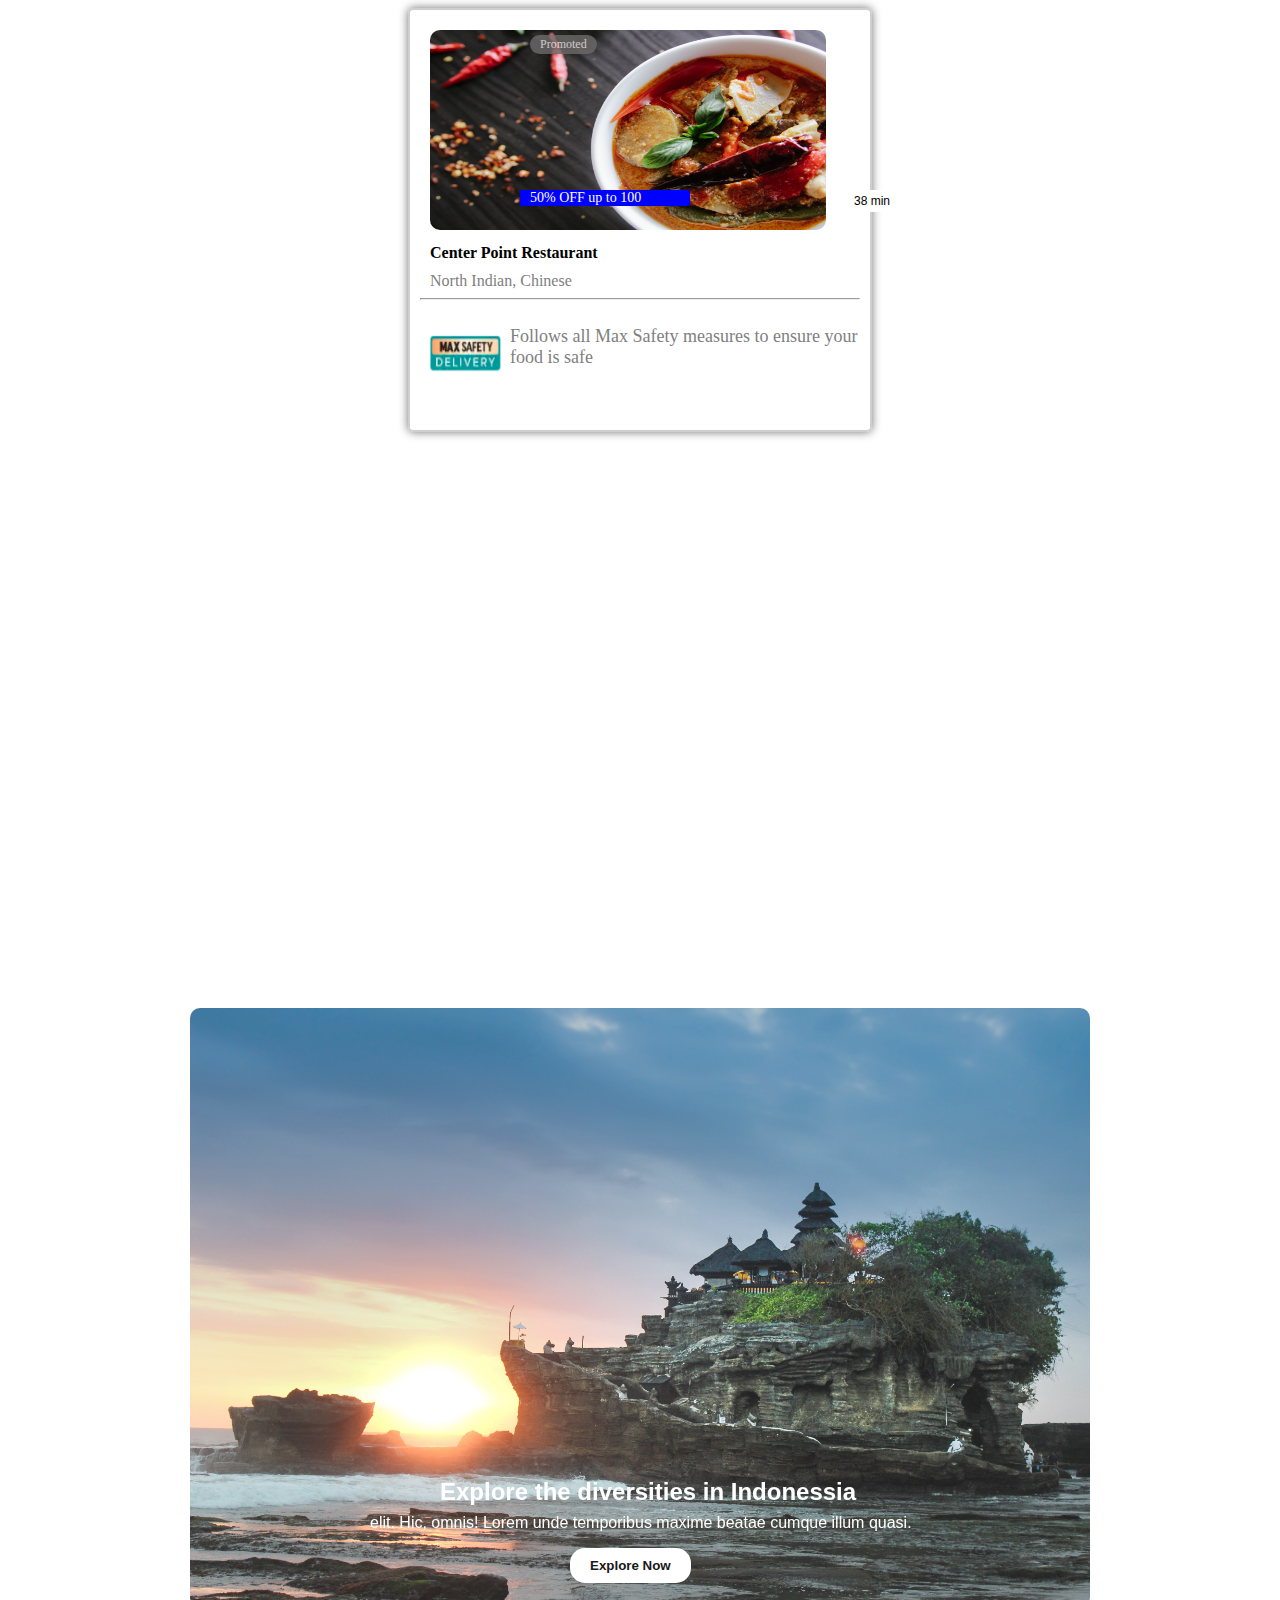
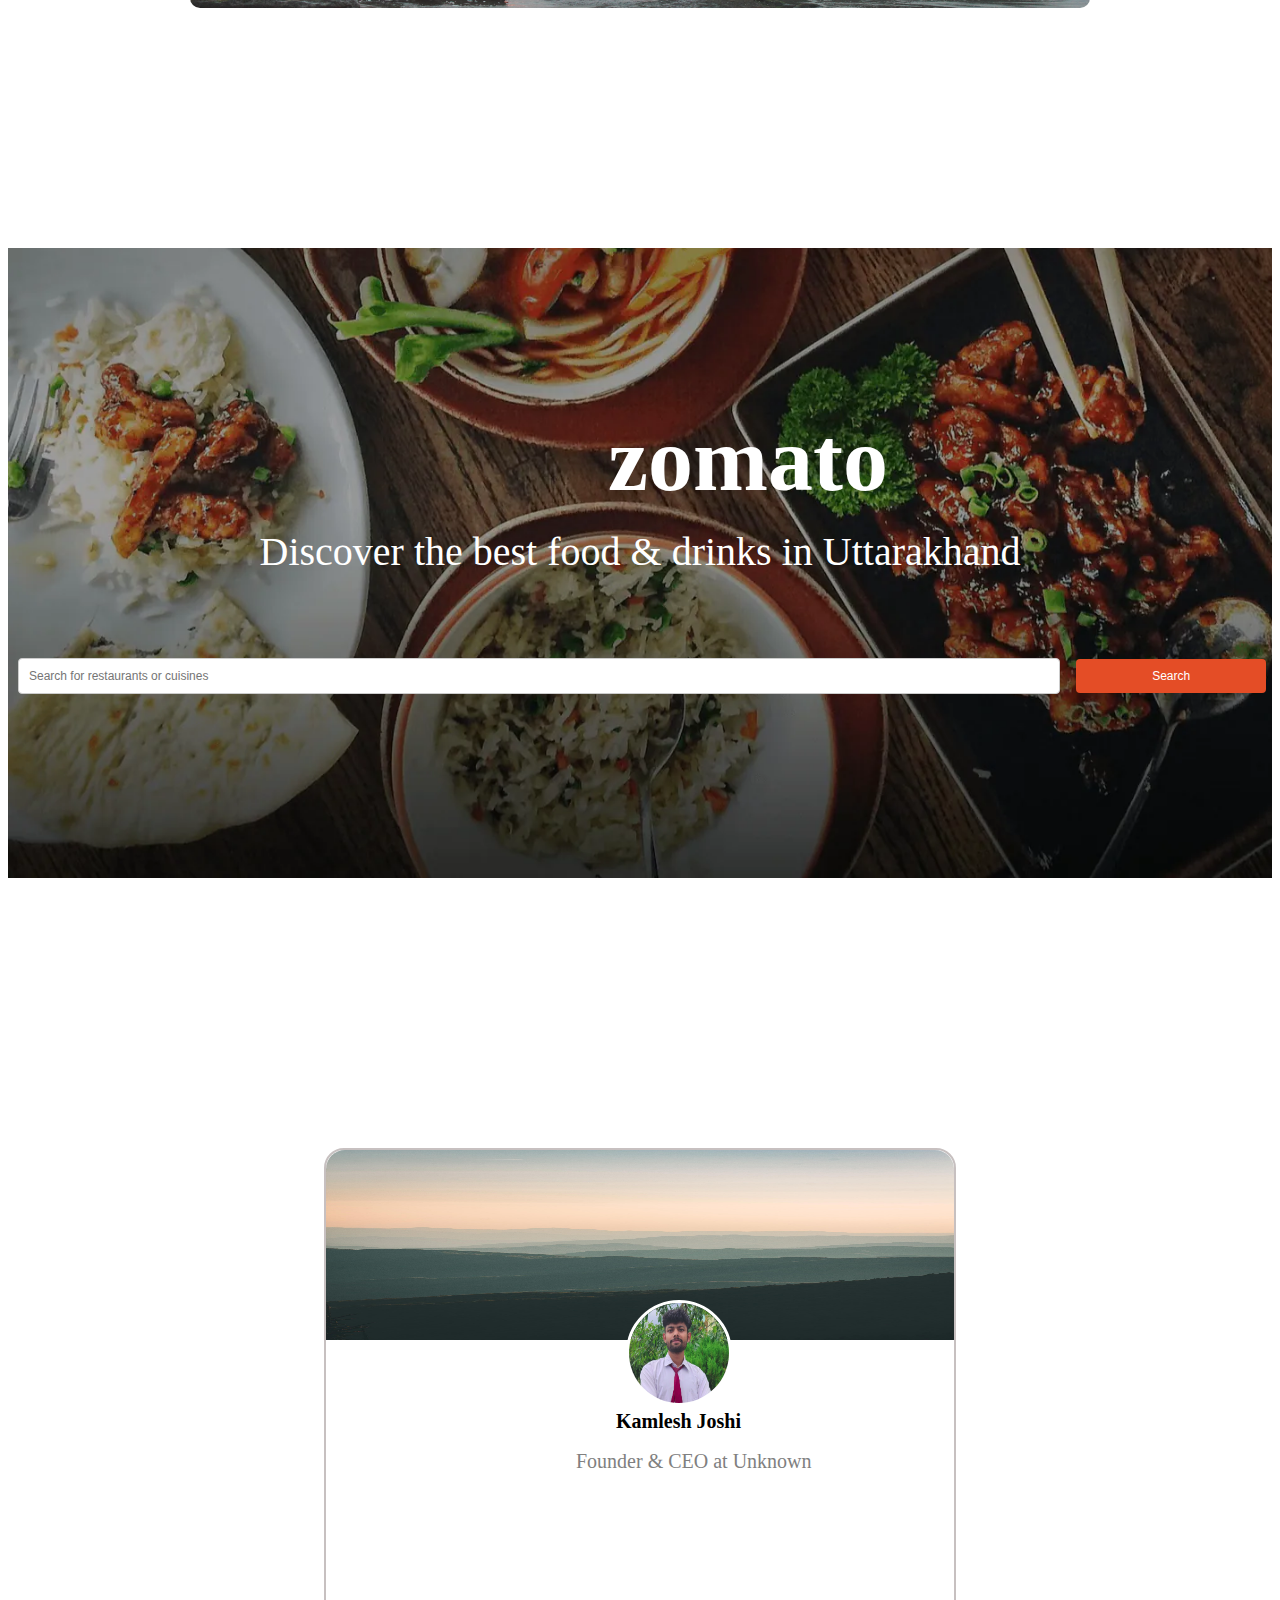
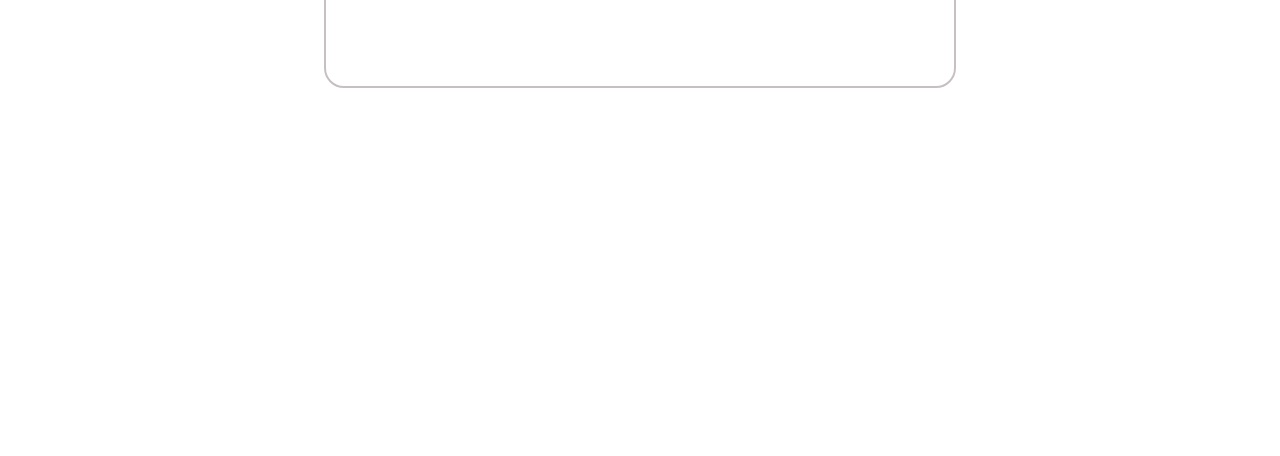
==== CSS-Day-02/index.html @ 3a76462c "day-02" ====
<!DOCTYPE html>
<html lang="en">
  <head>
    <meta charset="UTF-8" />
    <meta http-equiv="X-UA-Compatible" content="IE=edge" />
    <meta name="viewport" content="width=device-width, initial-scale=1.0" />
    <title>Document</title>
    <link rel="stylesheet" href="./style.css" />
  </head>
  <body>
    <div class="ass-1">
      <div class="firs">
        <div  class="parent">
            <img class="food-img" src="./image/food.jpg" alt="Mountains" />
        </div>

        <div class="pro">Promoted</div>
        <div class="discount">50% OFF up to 100</div>
        <div class="time">38 min</div>

        <div class="res-name">Center Point Restaurant</div>
        <div class="type">North Indian, Chinese</div>
        <hr />
        <div class="safety-logo">
          <img
            src="./image/max-safety.png"
            alt="Max-safety"
            class="max-safety"
          />
          <p class="follow">Follows all Max Safety measures to ensure your food is safe</p>
        </div>
      </div>
    </div>
    <div class="ass-2">
        <div class="bali-img">
            <h2>Explore the diversities in Indonessia</h2>
            <p class="para">
            elit. Hic, omnis!  Lorem unde temporibus maxime beatae cumque illum quasi.
            </p><button class="explore">
                Explore Now
            </button>
        </div>
    </div>
    <div class="ass-3">
        <div class="zoma">
            <h1>zomato</h1>
            <p>Discover the best food & drinks in Uttarakhand</p>
            <div class="search-container">
                <input type="text" placeholder="Search for restaurants or cuisines">
                <button type="submit">Search</button>
              </div>
              
        </div>
    </div>
    <div class="ass-4">
      <div class="border">
        <img src="./image/mountains.jpg" alt="" class="mountain-img" />
        <img src="./image/pic.png" alt="" class="person" />
        <div class="name">Kamlesh Joshi</div>
        <div class="title">Founder & CEO at Unknown</div>
      </div>
    </div>
  </body>
</html>
---- CSS-Day-02/style.css ----
.body{
    margin:0;
}
.ass-1{
    height: 100vh;
  width: 100%;
    display: flex;
    justify-content: center;
}
.ass-2{
    height: 100vh;
  width: 100%;
    display: flex;
    justify-content: center;
}

.ass-3{
    height: 100vh;
    width: 100%;
    /* display: flex;
    justify-content: center; */
}
.ass-4{
    height: 100vh;
    width: 100%;
    display: flex;
    justify-content: center;
}

.firs{
    border:2px solid rgb(206, 206, 206);
    border-radius: 5px;
    width:440px;
    height:400px;
    padding:10px;
    box-shadow: 0 0 10px 0 rgb(115, 115, 119);
}

.parent{
    position: relative;
}
.pro{
    background-color: rgb(109, 106, 106);
    font-size: 12px;
    opacity: 0.8;
    color:  rgb(245, 241, 241);
    padding:2px 10px 2px 10px;
    border-radius: 20px;
    position: absolute;
    top:35px;
    left: 530px;
}
.food-img{
    padding:10px;
    height: 200px;
    width: 90%;
    border-radius: 20px;
    /* border-radius: 10px; */
    position: relative;
    background-size: cover;
}
.discount{
    position: absolute;
    top:190px;
    left:520px;
    /* padding: 10px; */
    font-size:14px;
    font-weight: 200;
    padding-left:10px ;
    width: 160px;
    color:white;
    border-top-right-radius:3px;
    border-bottom-right-radius:3px;
    background-color: blue;
}
.time{
    position: absolute;
    top: 190px;
    font-weight: 500;
    background-color: white;
    border-radius:3px;
    padding:4px;
    left:850px;
    font-size: 12px;
    font-family:Arial, Helvetica, sans-serif;
}
.res-name{
    font-weight: 600;
    padding:0 0 0 10px;
}
.type{
    color:grey;
    padding:10px 0 0 10px;
}
.del{
    font-size: 14px;
    background-color: rgb(4, 233, 157);
}
.safety-logo{
    display:flex;
    /* margin-top:px; */
}
.max-safety{
    padding-left: 0 !important;
    height:50px;
    width:90px;
    padding-top: 20px;
}
.follow{
    font-weight: 500;
    font-size:18px;
    color:grey;
}
.bali-img{
    opacity: 0.9;
    margin-top: 100px;
    background-image: url(./image/bali.jpg);
    background-size: cover;
    height: 600px;
    width: 900px;
    border-radius: 10px;
    white-space: nowrap;
  overflow: hidden;
  position: relative;
  text-overflow: ellipsis;
}
.bali-img>h2{
    color:white;
    /* background-color: red; */
    font-size: 600;
    text-align: center;
    position: absolute;
    top:450px;
    left: 250px;
    font-family:'Segoe UI', Tahoma, Geneva, Verdana, sans-serif;
}
.para{
    color:white;
    font-size: 600;
    text-align: center;
    position: absolute;
    top:490px;
    box-sizing: border-box;
    margin-left:180px;
    /* left: 550px; */

    font-family:'Segoe UI', Tahoma, Geneva, Verdana, sans-serif;
}
.explore{
    outline:none;
    border-radius: 15px;
    font-weight: 600;
    background-color:white;
    border:none;
    top:540px;
    left: 380px;
    padding: 10px 20px ;

    position: absolute;
}

.zoma{
    background-image: url('./image/zomato.webp');
    background-size: cover;
    width: auto;
    height: 70vh;
    position: relative;
    text-align: center;
}
.zoma>h1{
    color:white;
    position: absolute;
    /* text-align: center; */
    top:100px;
    left:600px;
    font-size: 90px;
}
.zoma>p{
    color:white;
    position: inherit;
    top:280px;
    font-size:40px
}
.search-container {
    display: flex;
    position: absolute;
    top:400px;
    width: 100%;
    align-items: center;
  }
  
  .search-container input[type="text"] {
    flex: 1;
    padding: 10px;
    border: 1px solid #ccc;
    border-radius: 4px;
    font-size: 12px;
    margin:10px;
  }
  
  .search-container button[type="submit"] {
    padding: 10px 20px;
    margin:6px;
    background-color: #e44d26;
    color: #fff;
    border: none;
    border-radius: 4px;
    font-size: 12px;
    cursor: pointer;
    width: 15%;
  }
  .border{
    border:2px solid rgb(199, 192, 192);
    width: 50%;
    height: 60vh;
    border-radius: 20px;
    box-sizing: border-box;
    position: relative;
  }

  .mountain-img{
    box-sizing: border-box;
    border-top-left-radius:19px;
    border-top-right-radius:19px;
    /* padding:10px; */
    height: 190px;
    width: 100%;
    /* border-radius: 20px; */
    background-size: cover;
}
  .person{
    height: 100px;
    width:100px;
    top:150px;
    position: absolute;
    background-size: cover;
    border-radius: 50%;
    left:300px;
    border: 3px solid white;
  }
  .name{
    font-size:20px;
    font-weight: 600;
    position: absolute;
    left:290px;
    top:260px;
  }
  .title {
    font-size:20px;
    font-weight: 400;
    position: absolute;
    color: grey;
    left:250px;
    top:300px;
  }
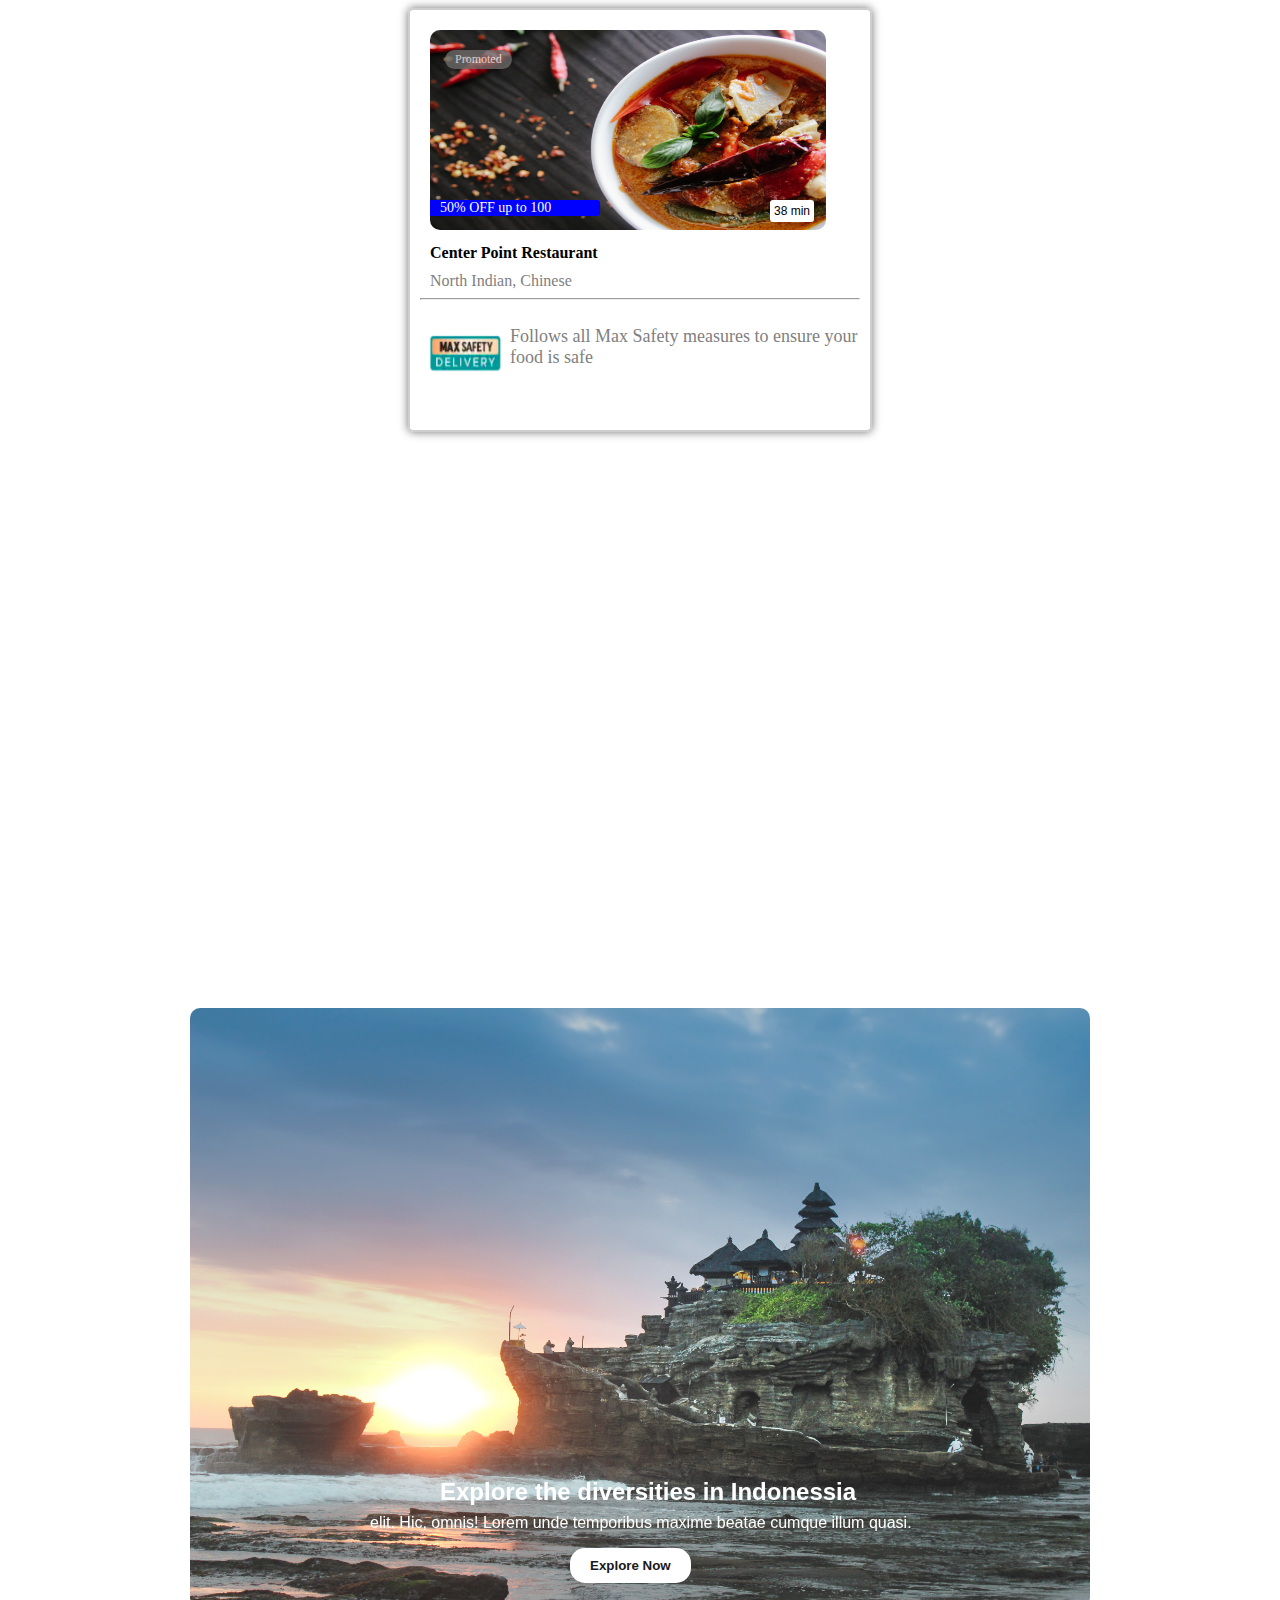
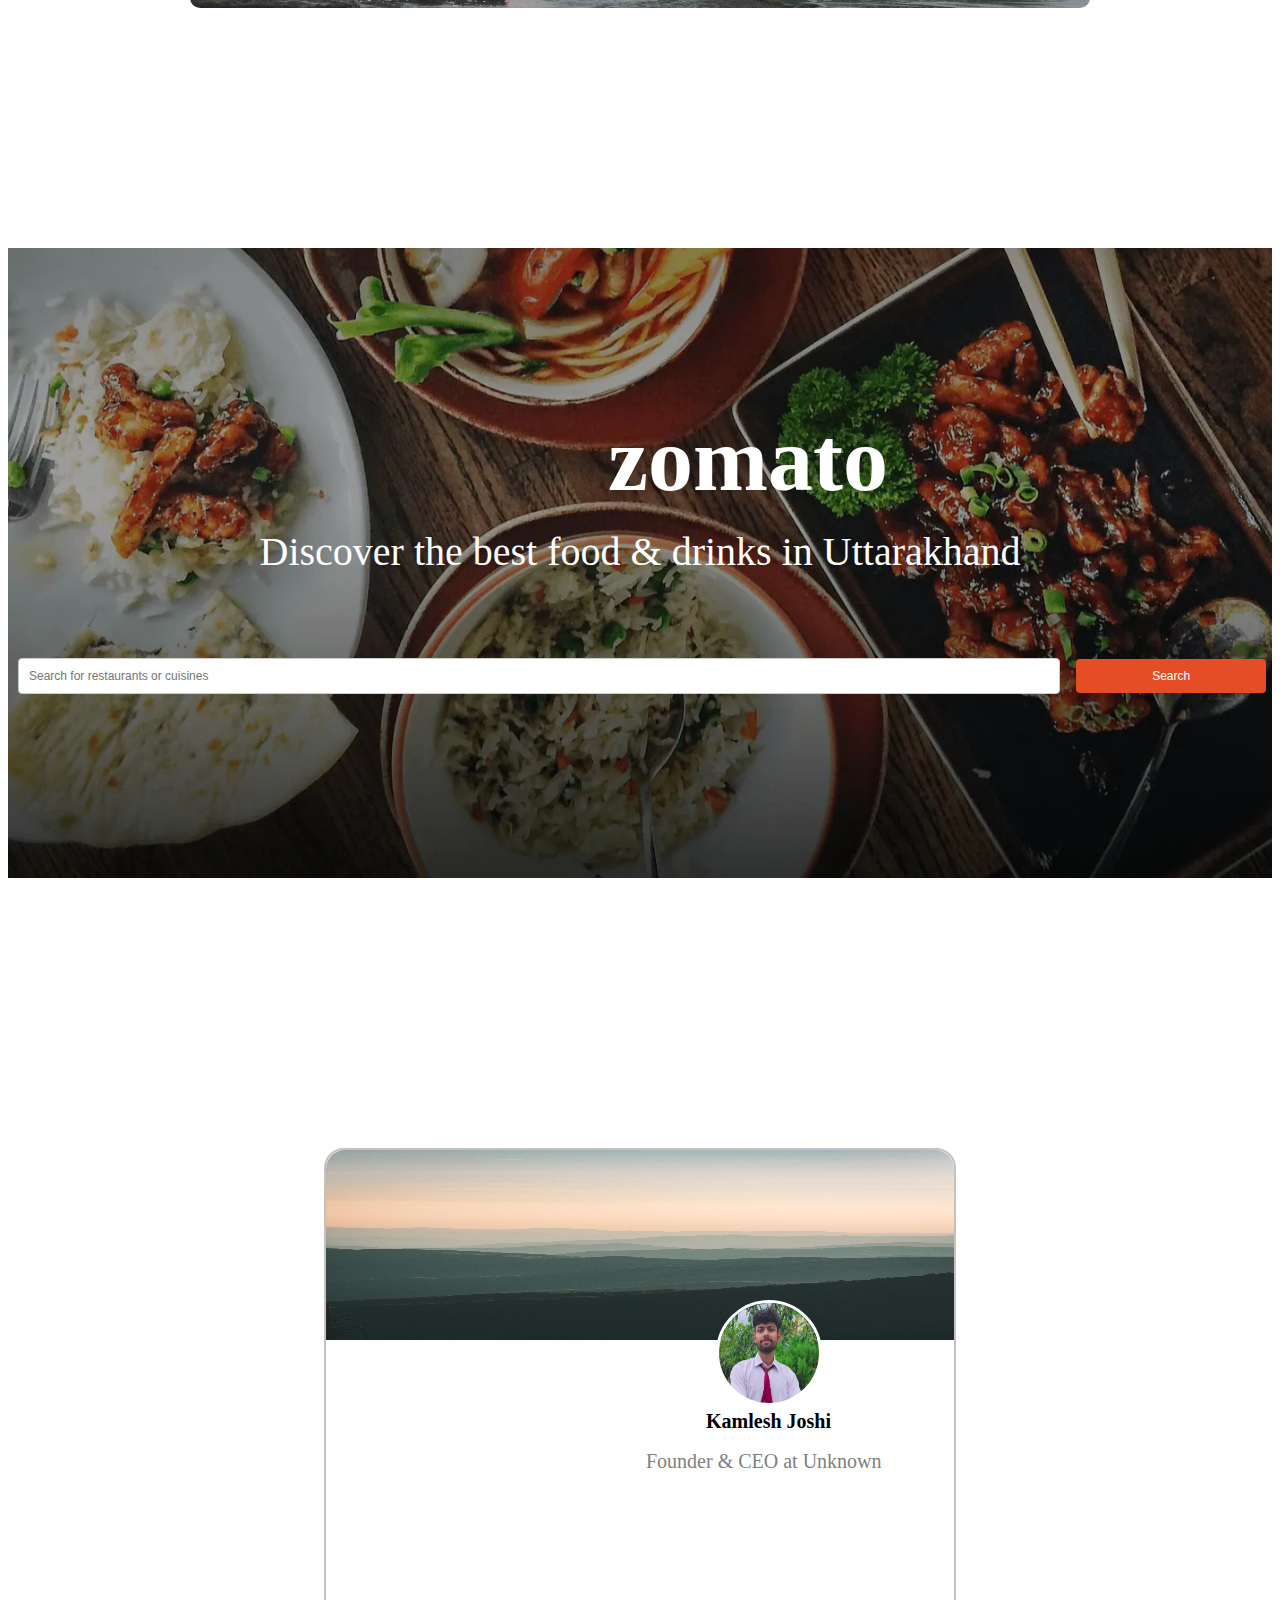
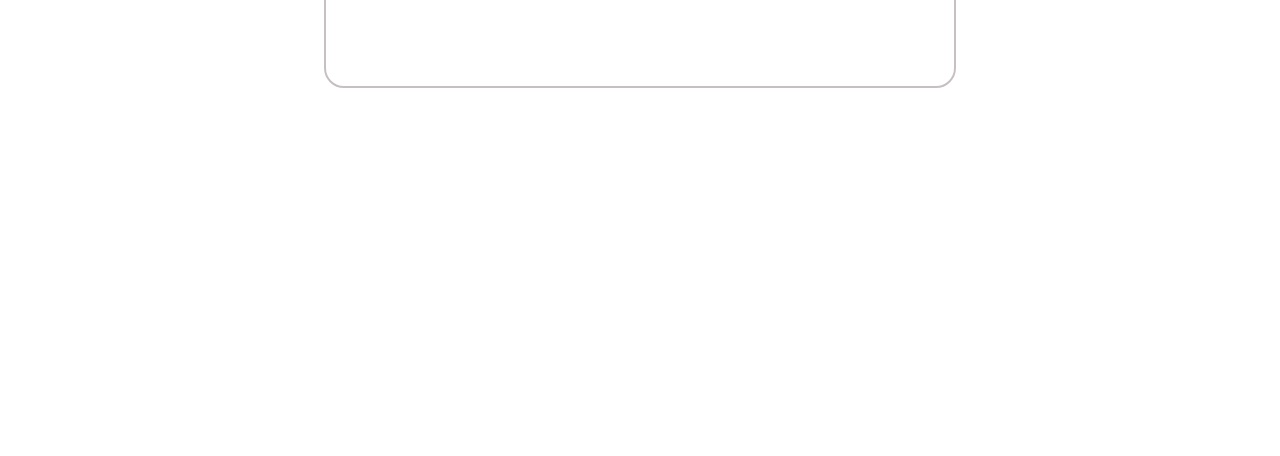
==== commit 12888a79: "latest" ====
--- a/CSS-Day-02/index.html
+++ b/CSS-Day-02/index.html
@@ -10,13 +10,13 @@
   <body>
     <div class="ass-1">
       <div class="firs">
-        <div  class="parent">
-            <img class="food-img" src="./image/food.jpg" alt="Mountains" />
+        <div class="parent">
+          <img class="food-img" src="./image/food.jpg" alt="Mountains" />
+
+          <div class="pro">Promoted</div>
+          <div class="discount">50% OFF up to 100</div>
+          <div class="time">38 min</div>
         </div>
-
-        <div class="pro">Promoted</div>
-        <div class="discount">50% OFF up to 100</div>
-        <div class="time">38 min</div>
 
         <div class="res-name">Center Point Restaurant</div>
         <div class="type">North Indian, Chinese</div>
@@ -27,30 +27,31 @@
             alt="Max-safety"
             class="max-safety"
           />
-          <p class="follow">Follows all Max Safety measures to ensure your food is safe</p>
+          <p class="follow">
+            Follows all Max Safety measures to ensure your food is safe
+          </p>
         </div>
       </div>
     </div>
     <div class="ass-2">
-        <div class="bali-img">
-            <h2>Explore the diversities in Indonessia</h2>
-            <p class="para">
-            elit. Hic, omnis!  Lorem unde temporibus maxime beatae cumque illum quasi.
-            </p><button class="explore">
-                Explore Now
-            </button>
-        </div>
+      <div class="bali-img">
+        <h2>Explore the diversities in Indonessia</h2>
+        <p class="para">
+          elit. Hic, omnis! Lorem unde temporibus maxime beatae cumque illum
+          quasi.
+        </p>
+        <button class="explore">Explore Now</button>
+      </div>
     </div>
     <div class="ass-3">
-        <div class="zoma">
-            <h1>zomato</h1>
-            <p>Discover the best food & drinks in Uttarakhand</p>
-            <div class="search-container">
-                <input type="text" placeholder="Search for restaurants or cuisines">
-                <button type="submit">Search</button>
-              </div>
-              
+      <div class="zoma">
+        <h1>zomato</h1>
+        <p>Discover the best food & drinks in Uttarakhand</p>
+        <div class="search-container">
+          <input type="text" placeholder="Search for restaurants or cuisines" />
+          <button type="submit">Search</button>
         </div>
+      </div>
     </div>
     <div class="ass-4">
       <div class="border">
--- a/CSS-Day-02/style.css
+++ b/CSS-Day-02/style.css
@@ -47,8 +47,8 @@
     padding:2px 10px 2px 10px;
     border-radius: 20px;
     position: absolute;
-    top:35px;
-    left: 530px;
+    top:30px;
+    left: 25px;
 }
 .food-img{
     padding:10px;
@@ -56,13 +56,13 @@
     width: 90%;
     border-radius: 20px;
     /* border-radius: 10px; */
-    position: relative;
+    /* position: relative; */
     background-size: cover;
 }
 .discount{
     position: absolute;
-    top:190px;
-    left:520px;
+    top:180px;
+    left:10px;
     /* padding: 10px; */
     font-size:14px;
     font-weight: 200;
@@ -75,12 +75,12 @@
 }
 .time{
     position: absolute;
-    top: 190px;
+    top: 180px;
     font-weight: 500;
     background-color: white;
     border-radius:3px;
     padding:4px;
-    left:850px;
+    left:350px;
     font-size: 12px;
     font-family:Arial, Helvetica, sans-serif;
 }
@@ -235,14 +235,16 @@
     position: absolute;
     background-size: cover;
     border-radius: 50%;
-    left:300px;
+    left:390px;
+    /* display: flex;
+    justify-content: center; */
     border: 3px solid white;
   }
   .name{
     font-size:20px;
     font-weight: 600;
     position: absolute;
-    left:290px;
+    left:380px;
     top:260px;
   }
   .title {
@@ -250,6 +252,7 @@
     font-weight: 400;
     position: absolute;
     color: grey;
-    left:250px;
+    left:320px;
     top:300px;
-  }+  }
+  